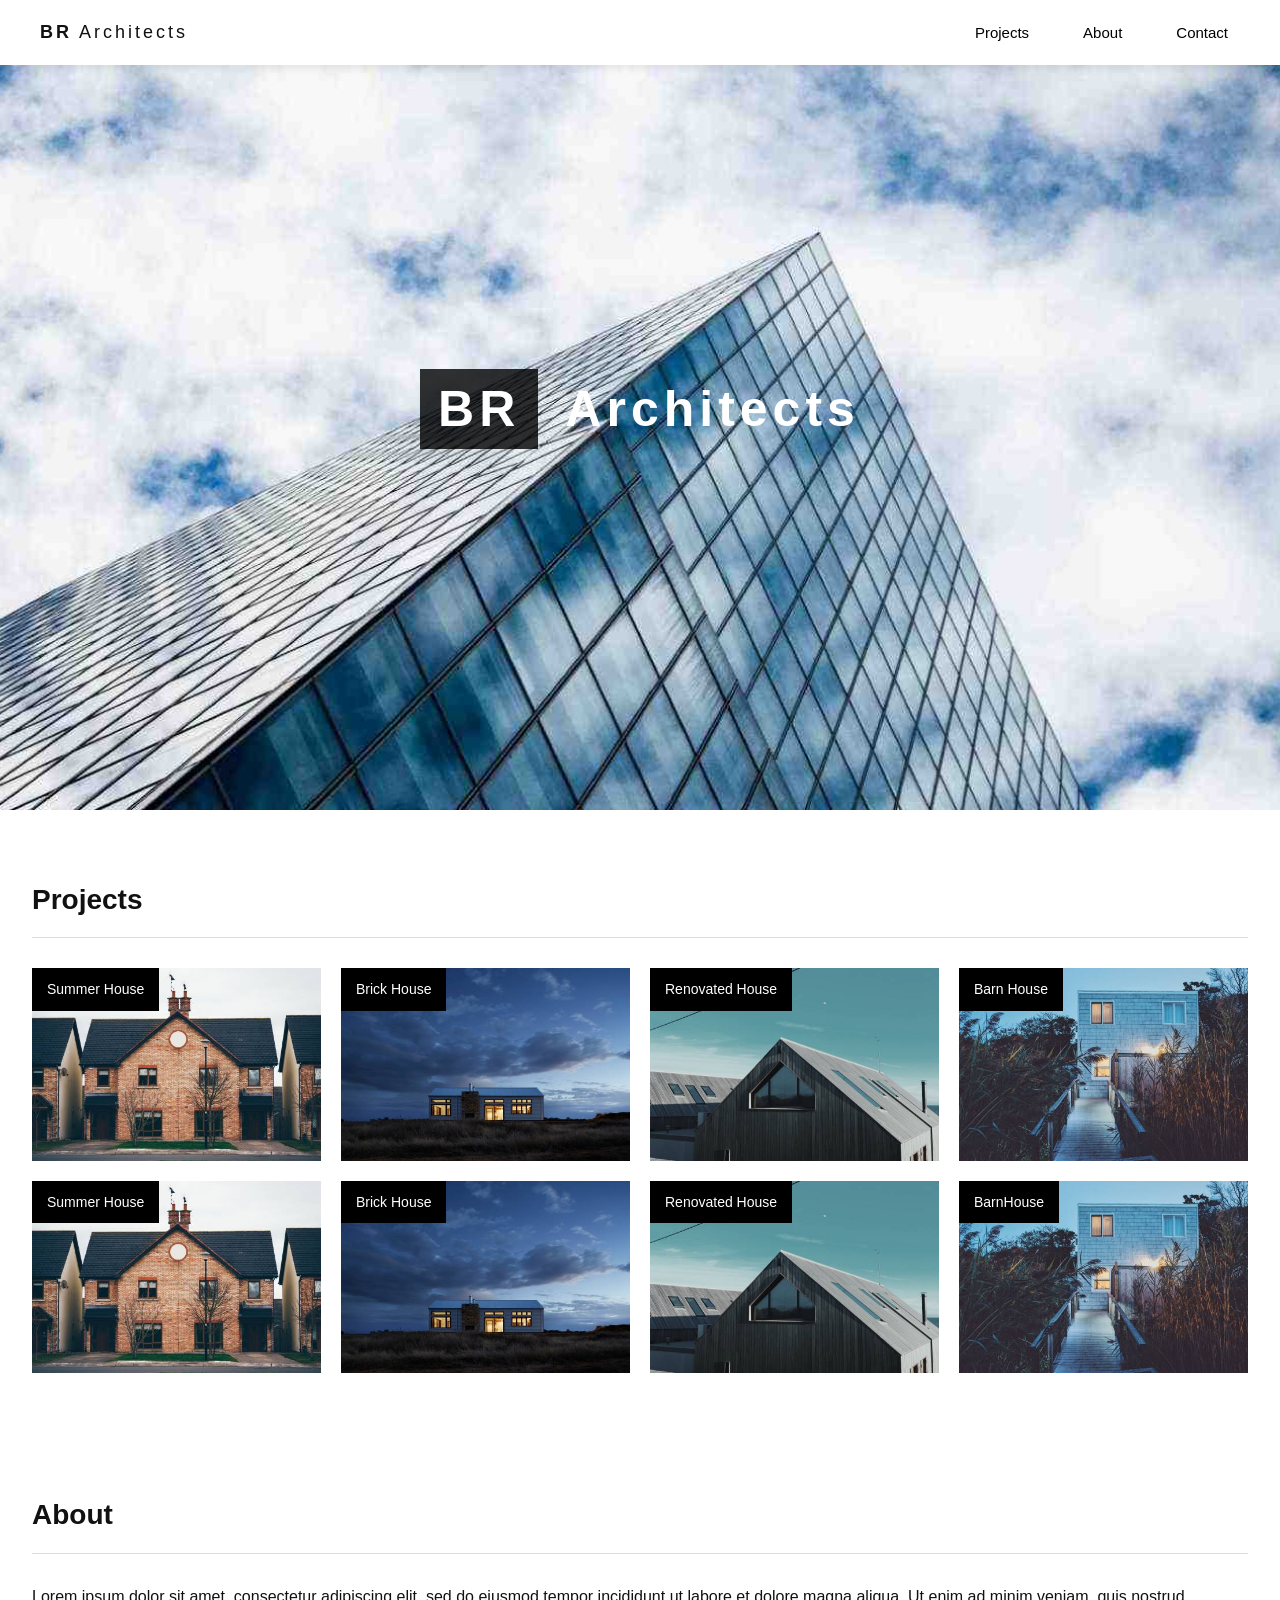
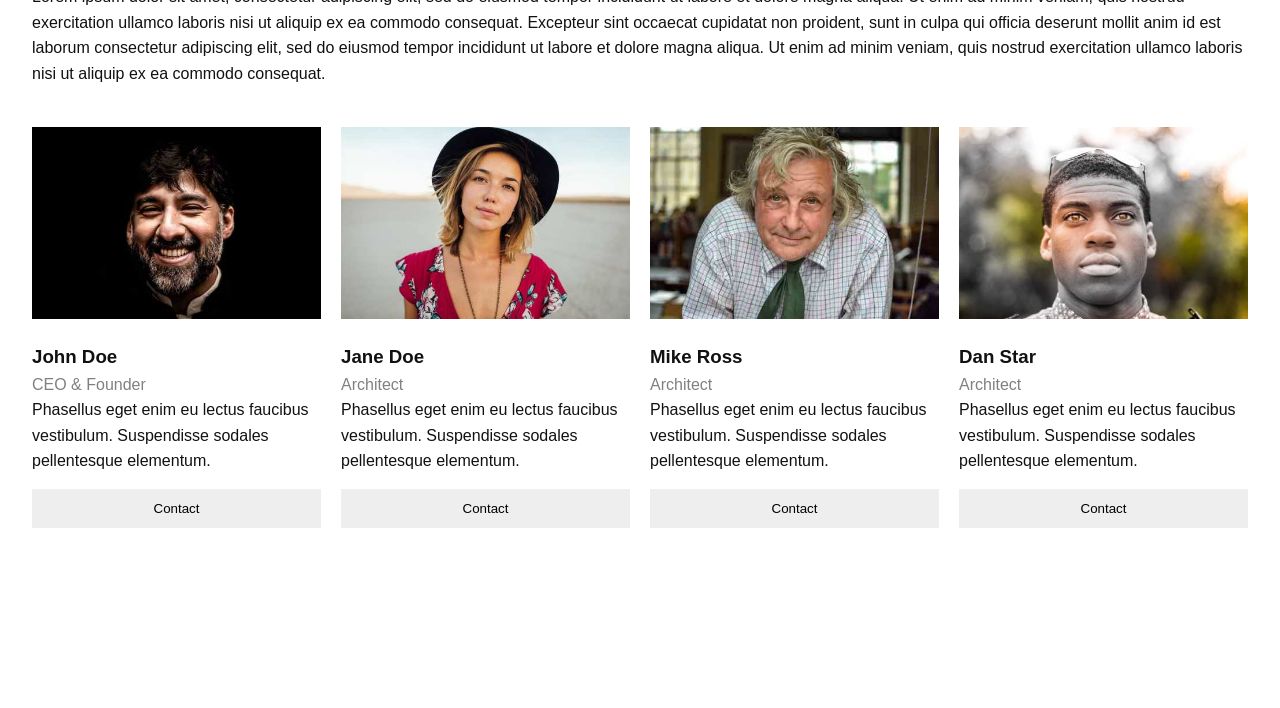
==== index.html @ 83868584 "initial" ====
<!DOCTYPE html>
<html lang="en">

<head>
    <meta charset="UTF-8">
    <meta name="viewport" content="width=device-width, initial-scale=1.0">
    <title>BR Architects</title>
    <!-- we linked we a css file -->
    <link rel="stylesheet" href="/styles.css">
</head>

<body>



    <!-- Navbar -->

    <nav class="navbar">

        <!-- the navbar logo -->
        <div class="logo">
            <span>BR</span> Architects
        </div>

        <!-- the navigation links -->
        <ul class="nav-links">
            <li><a href="#">Projects</a></li>
            <li><a href="#">About</a></li>
            <li><a href="#">Contact</a></li>
        </ul>
    </nav>

    <!-- Hero section -->

    <header class="hero">
        <!-- these image is an example of a self closing tag  -->
        <img src="/image.png" alt="Architecture" />

        <div class="hero-text">
            <h1><span>BR</span> Architects</h1>
        </div>
    </header>


    <!-- Main  -->


    <main class="container">

        <!-- Projects Section -->
        <section>

            <h2>Projects</h2>

            <div class="project-grid">
                <div class="project-card">
                    <span>Summer House</span>
                    <img src="/images/house2.jpg" alt="Summer House" />
                </div>
                <div class="project-card">
                    <span>Brick House</span>
                    <img src="/images/house3.jpg" alt="Brick House" />
                </div>
                <div class="project-card">
                    <span>Renovated House</span>
                    <img src="/images/house4.jpg" alt="Renovated House" />
                </div>
                <div class="project-card">
                    <span>Barn House</span>
                    <img src="/images/house5.jpg" alt="Barn House" />
                </div>
                <div class="project-card">
                    <span>Summer House</span>
                    <img src="/images/house2.jpg" alt="Summer House" />
                </div>
                <div class="project-card">
                    <span>Brick House</span>
                    <img src="/images/house3.jpg" alt="Brick House" />
                </div>
                <div class="project-card">
                    <span>Renovated House</span>
                    <img src="/images/house4.jpg" alt="Renovated House" />
                </div>
                <div class="project-card">
                    <span>BarnHouse</span>
                    <img src="/images/house5.jpg" alt="Barn House" />
                </div>

            </div>


        </section>

        <!-- About Section -->
        <section>
            <h2>About</h2>
            <p class="about-text">Lorem ipsum dolor sit amet, consectetur adipiscing elit, sed do eiusmod tempor
                incididunt ut labore et dolore magna aliqua. Ut enim ad minim veniam, quis nostrud exercitation ullamco
                laboris nisi ut aliquip ex ea commodo consequat. Excepteur sint occaecat cupidatat non proident, sunt in
                culpa qui officia deserunt mollit anim id est laborum consectetur adipiscing elit, sed do eiusmod tempor
                incididunt ut labore et dolore magna aliqua. Ut enim ad minim veniam, quis nostrud exercitation ullamco
                laboris nisi ut aliquip ex ea commodo consequat.</p>

            <!-- grid card of the about section -->

            <div class="teams-grid">
                <div class="team-card">
                    <img src="/images/team2.jpg" alt="Team Member" />
                    <h3>John Doe</h3>
                    <span>CEO & Founder</span>
                    <p>Phasellus eget enim eu lectus faucibus vestibulum. Suspendisse sodales pellentesque elementum.
                    </p>
                    <button>Contact</button>
                </div>
                <div class="team-card">
                    <img src="/images/team1.jpg" alt="Team Member" />
                    <h3>Jane Doe</h3>
                    <span>Architect</span>
                    <p>Phasellus eget enim eu lectus faucibus vestibulum. Suspendisse sodales pellentesque elementum.
                    </p>
                    <button>Contact</button>
                </div>
                <div class="team-card">
                    <img src="/images/team3.jpg" alt="Team Member" />
                    <h3>Mike Ross</h3>
                    <span>Architect</span>
                    <p>Phasellus eget enim eu lectus faucibus vestibulum. Suspendisse sodales pellentesque elementum.
                    </p>
                    <button>Contact</button>
                </div>
                <div class="team-card">
                    <img src="/images/team4.jpg" alt="Team Member" />
                    <h3>Dan Star</h3>
                    <span>Architect</span>
                    <p>Phasellus eget enim eu lectus faucibus vestibulum. Suspendisse sodales pellentesque elementum.
                    </p>
                    <button>Contact</button>
                </div>

            </div>
        </section>

        <!-- Contact Section -->
        <section>

        </section>



    </main>

</body>

</html>
---- styles.css ----
* {
    margin: 0;
    padding: 0;
    box-sizing: border-box;
}


body {
    font-family: Arial, sans-serif;
    color: #111;
    line-height: 1.6;
}

.navbar {
    position: fixed;
    top: 0;
    width: 100%;
    background: white;
    display: flex;
    justify-content: space-between;
    align-items: center;
    padding: 18px 40px;
    box-shadow: 0 2px 10px rgba(0, 0, 0, 0.1);
    z-index: 1000;
}

.logo {
    font-size: 18px;
    letter-spacing: 3px;
}

.logo span {
    font-weight: bold;
}

.nav-links {
    display: flex;
    gap: 30px;
    list-style: none;
}

.nav-links a {
    text-decoration: none;
    color: black;
    font-size: 15px;
    transition: 0.3s;
    padding: 10px 12px;
}

.nav-links a:hover {
    background: gray;
    opacity: 0.7;
    color: white;
    padding: 10px 12px;

}

.hero {
    position: relative;
    /* margin-top: 70px; */
}

.hero img {
    width: 100%;
    height: 90vh;
    object-fit: cover;
}

.hero-text {
    position: absolute;
    inset: 0;
    display: flex;
    justify-content: center;
    align-items: center;
    ;
}

.hero-text h1 {
    color: white;
    font-size: 50px;
    letter-spacing: 5px;
}

.hero-text span {
    background: rgba(0, 0, 0, 0.8);
    padding: 12px 18px;
    margin-right: 10px;

}


/* container  */


.container {
    width: 95%;
    max-width: 1400px;
    margin: auto;
}

section {
    padding: 60px 0;
}

section h2 {
    margin-bottom: 30px;
    border-bottom: 1px solid #ddd;
    padding-bottom: 15px;
    font-size: 28px;
}

/* Projects will be under grid layout */

.project-grid {
    display: grid;
    grid-template-columns: repeat(4, 1fr);
    gap: 20px;
}

.project-card {
    position: relative;
}

.project-card img {
    width: 100%;
    display: block;
}

.project-card span {
    position: absolute;
    top: 0;
    left: 0;
    background: black;
    color: white;
    padding: 10px 15px;
    font-size: 14px;
}

.about-text {
    margin-bottom: 40px;
}

.teams-grid {
    display: grid;
    grid-template-columns: repeat(4, 1fr);
    gap: 20px;
}

.team-card img {
    width: 100%;

}

.team-card h3 {
    margin-top: 15px;
}

.team-card span {
    color: gray;
    margin: 10px 0;
}

.team-card button {
    width: 100%;
    border: none;
    padding: 12px;
    margin-top: 15px;
    /* these make our cursor how hand form  */
    cursor: pointer;
    background: #eee;
    transition: 0.3s;
}

.team-card button:hover {
    background: #ddd;
}
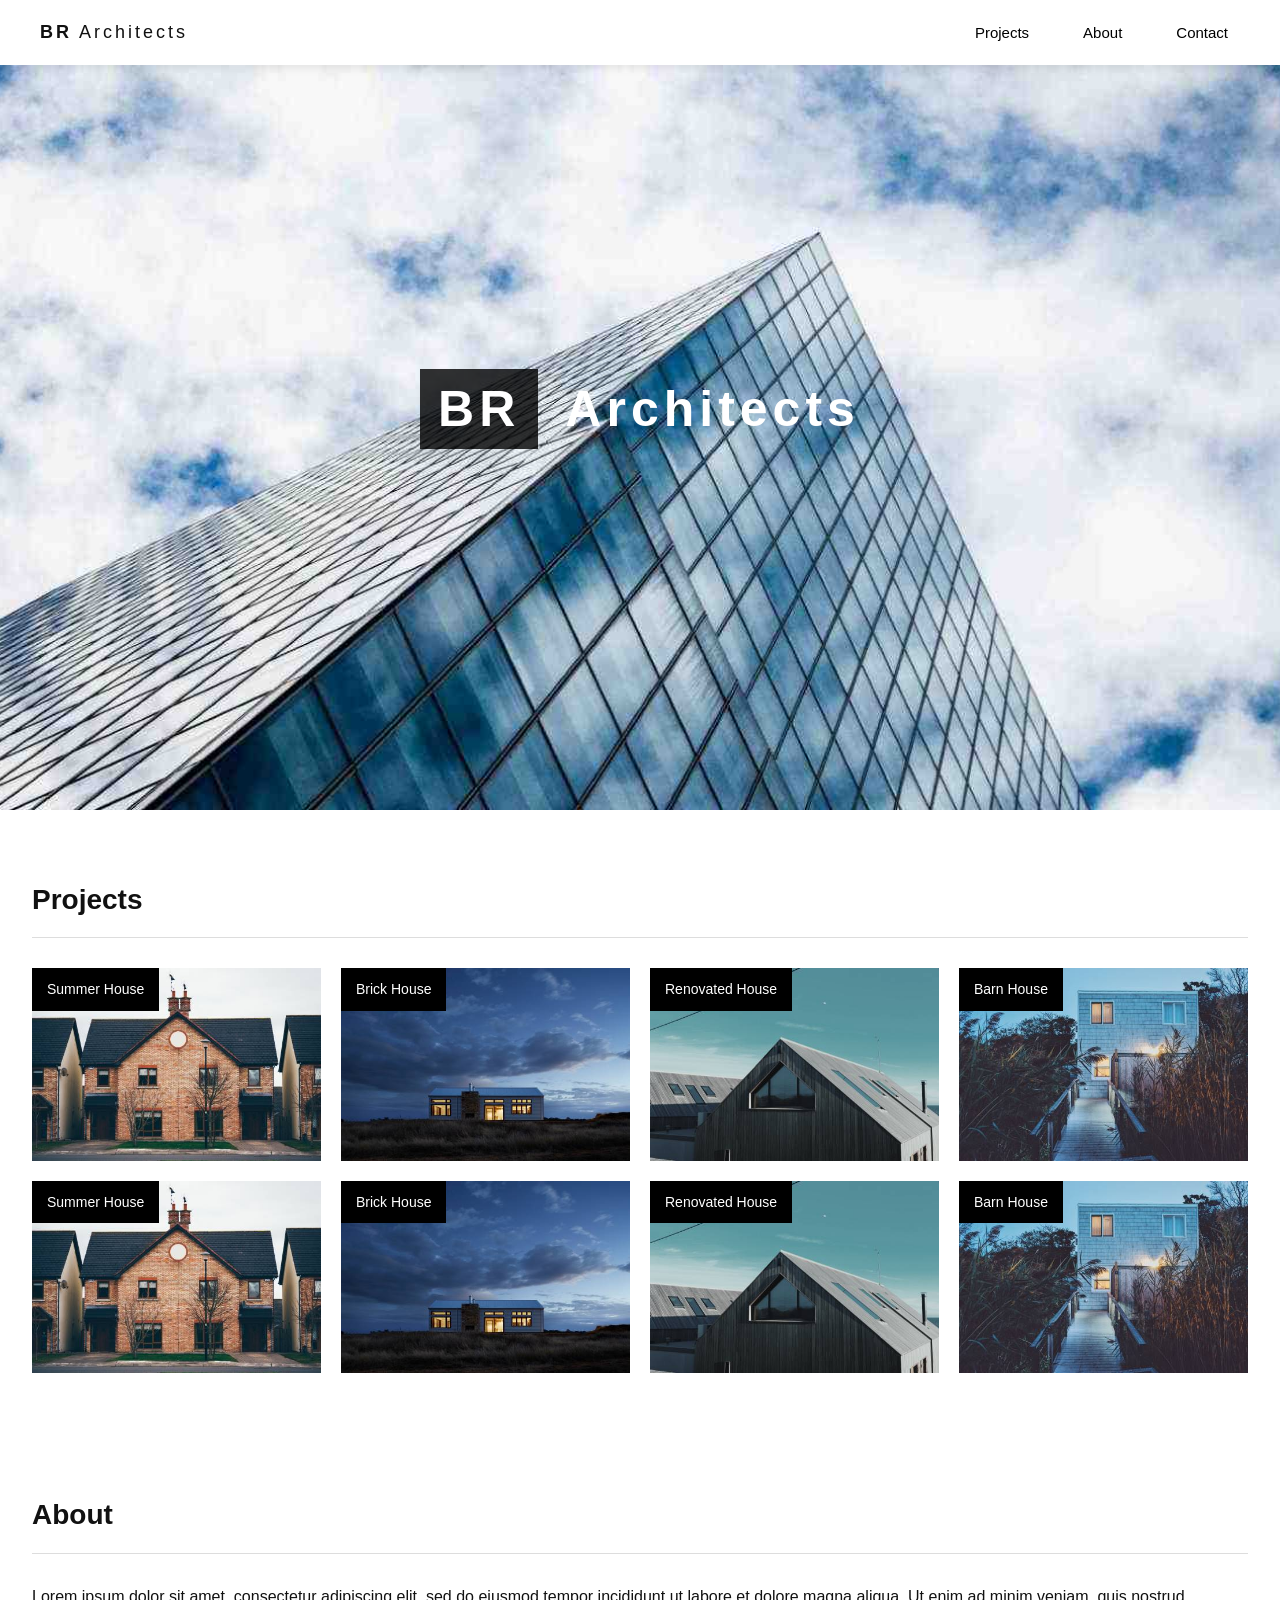
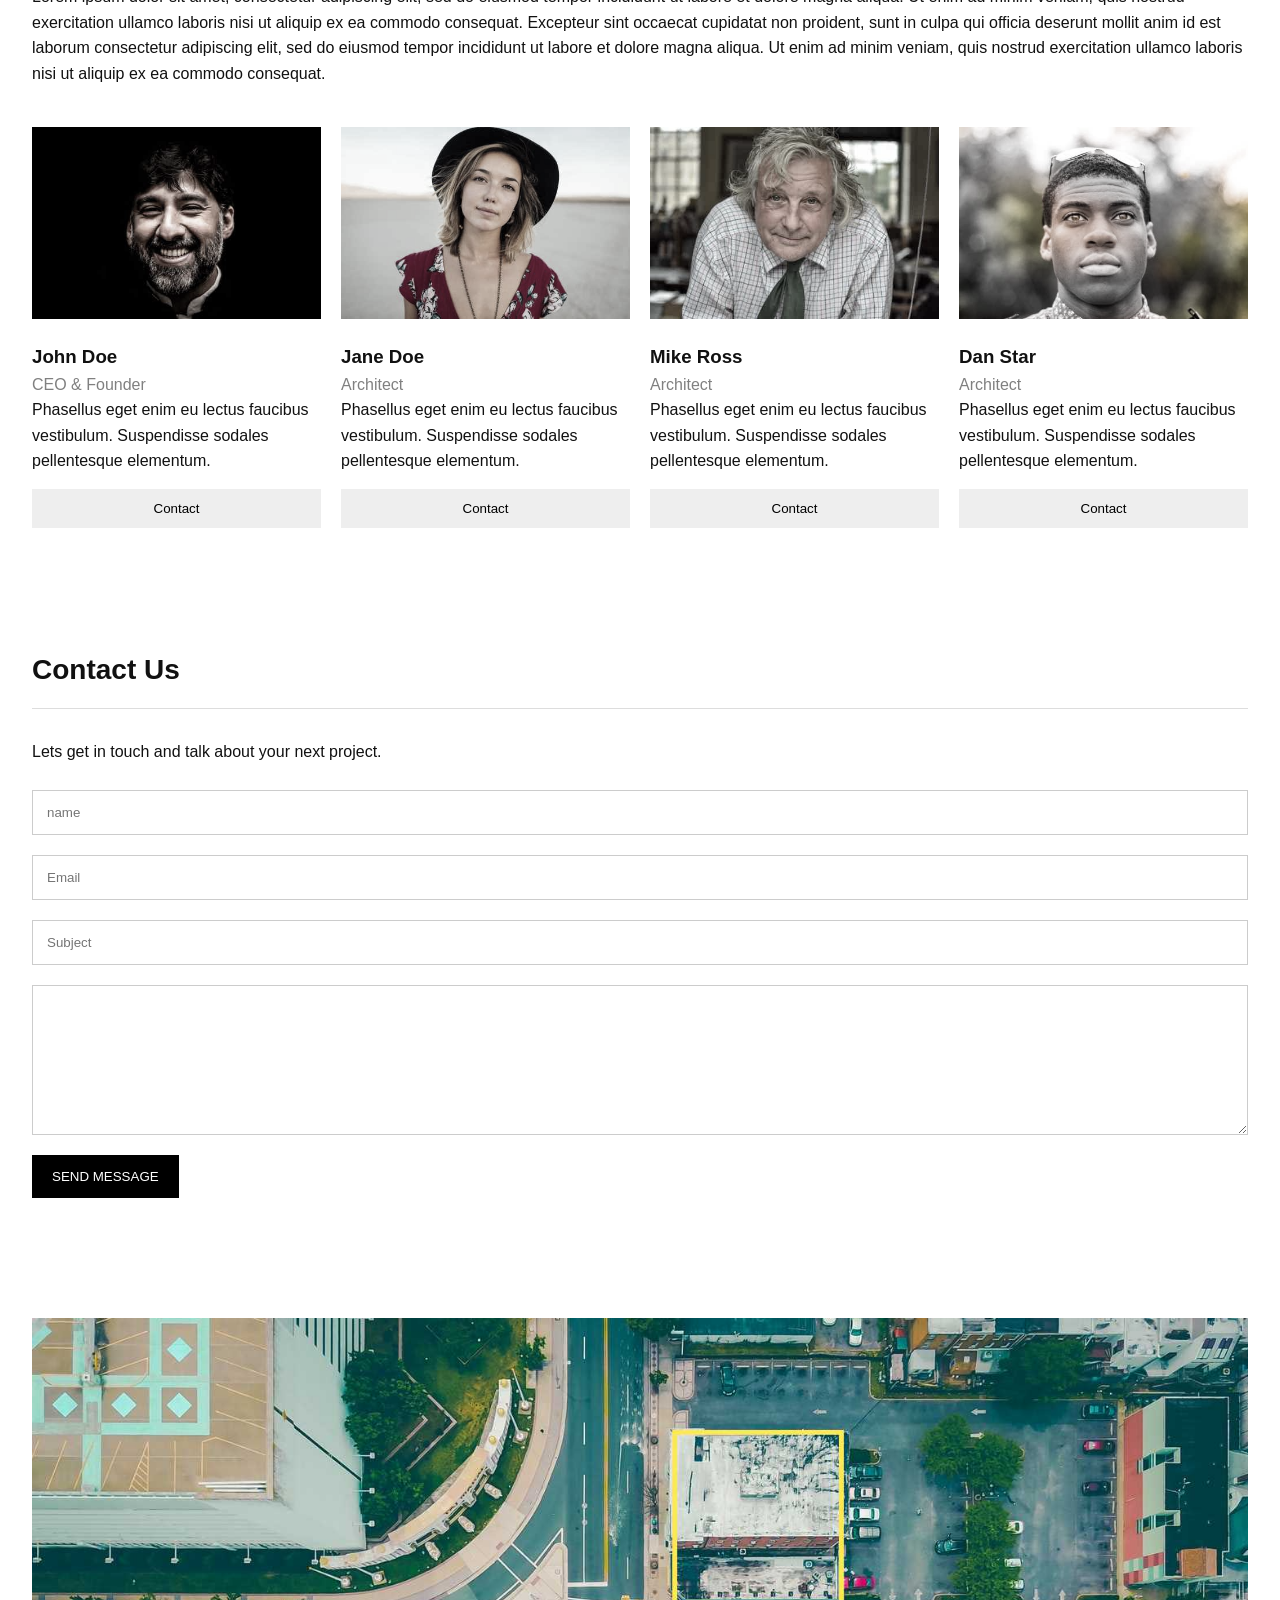
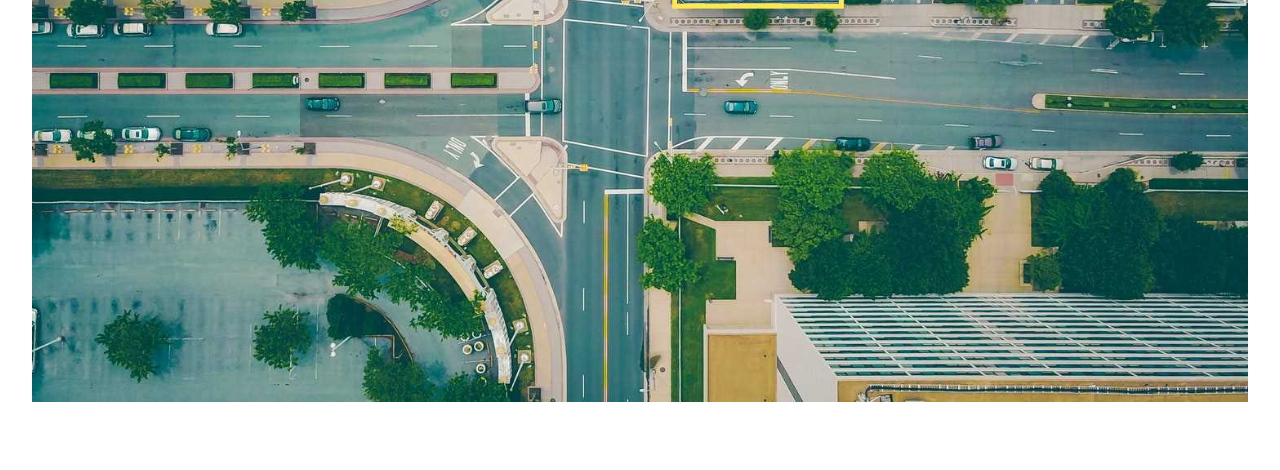
==== commit 34c97887: "added images and html and css" ====
--- a/index.html
+++ b/index.html
@@ -82,7 +82,7 @@
                     <img src="/images/house4.jpg" alt="Renovated House" />
                 </div>
                 <div class="project-card">
-                    <span>BarnHouse</span>
+                    <span>Barn House</span>
                     <img src="/images/house5.jpg" alt="Barn House" />
                 </div>
 
@@ -142,7 +142,26 @@
 
         <!-- Contact Section -->
         <section>
+            <h2>Contact Us</h2>
+            <p>Lets get in touch and talk about your next project.</p> <br />
+            <form class="contact-form">
+                <input type="name" placeholder="name" required>
+                <input type="email" placeholder="Email" required>
+                <input type="text" placeholder="Subject" required>
+                
 
+
+                <textarea>
+
+                </textarea>
+                <button type="submit">
+                    SEND MESSAGE
+                </button>
+                
+            </form>
+        </section> 
+        <section>
+            <image src="/images/image.png" alt="Architecture" style="width: 100%; max-width: 100%;" />
         </section>
 
 
--- a/styles.css
+++ b/styles.css
@@ -148,6 +148,7 @@
 
 .team-card img {
     width: 100%;
+    filter: grayscale(70%);
 
 }
 
@@ -173,4 +174,32 @@
 
 .team-card button:hover {
     background: #ddd;
-}+}
+.contact-form{
+display: flex;
+flex-direction: column;
+gap: 20px;
+}
+.contact-form input, 
+.contact-form textarea {
+    padding: 14px;
+    border: 1px solid #ccc;
+    width: 100%;
+}
+
+
+.contact-form textarea {
+    min-height: 150px;
+    resize: vertical;
+
+}
+.contact-form button {
+    width: fit-content;
+    padding: 14px 20px;
+    border: none;
+    background: black ;
+    color: white;
+    cursor: pointer;
+    
+}
+
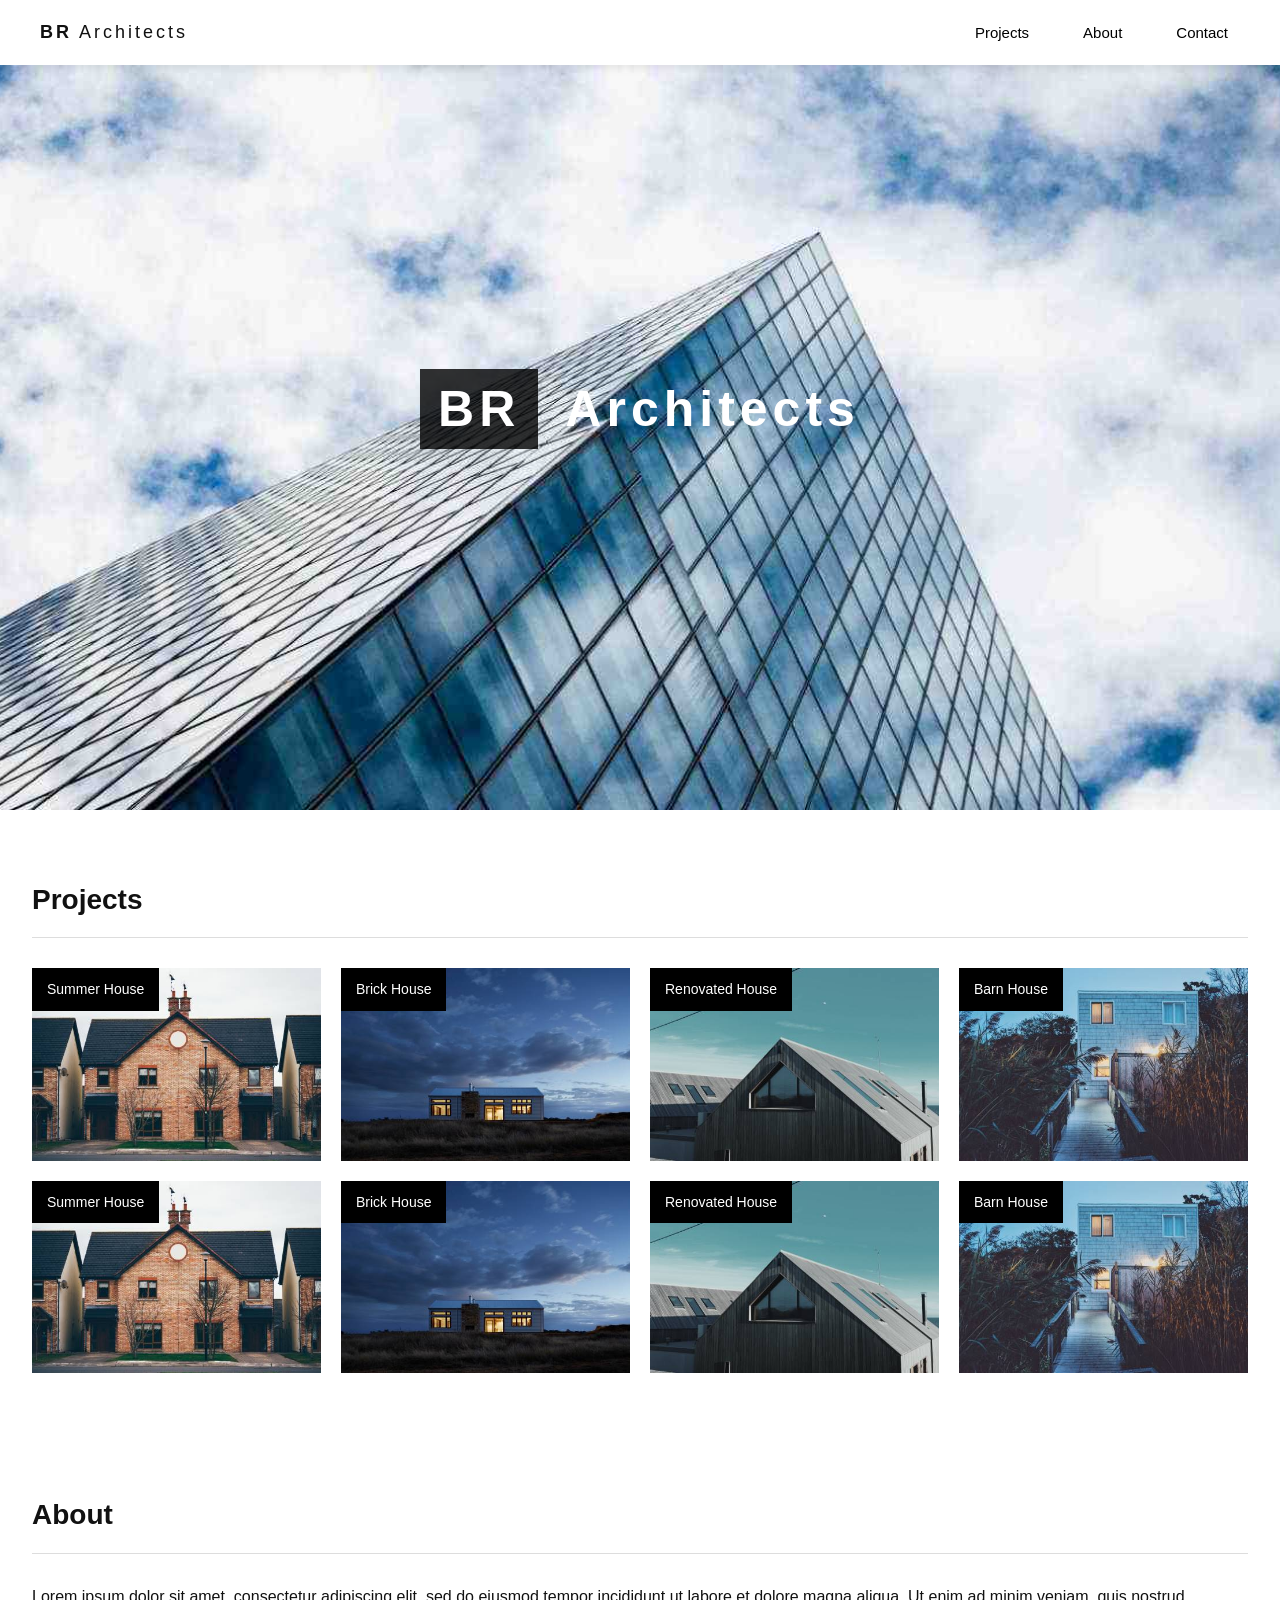
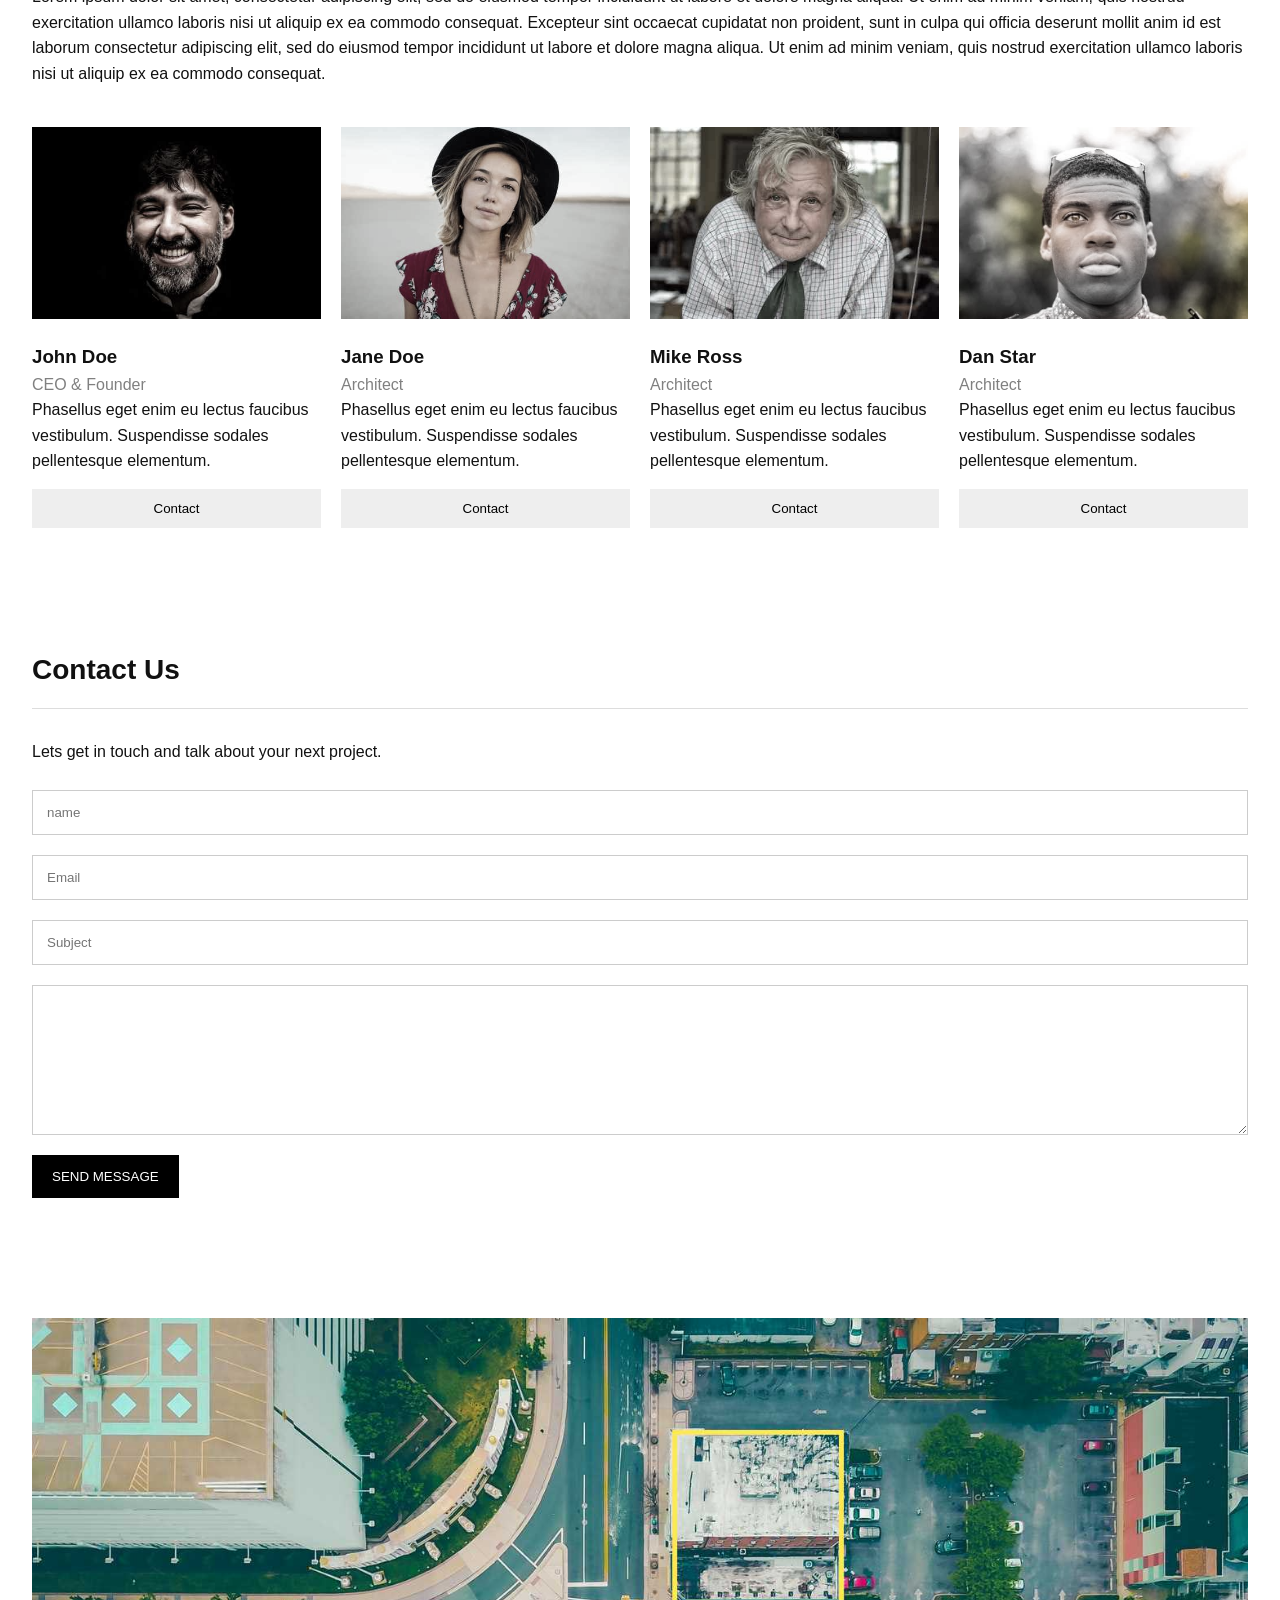
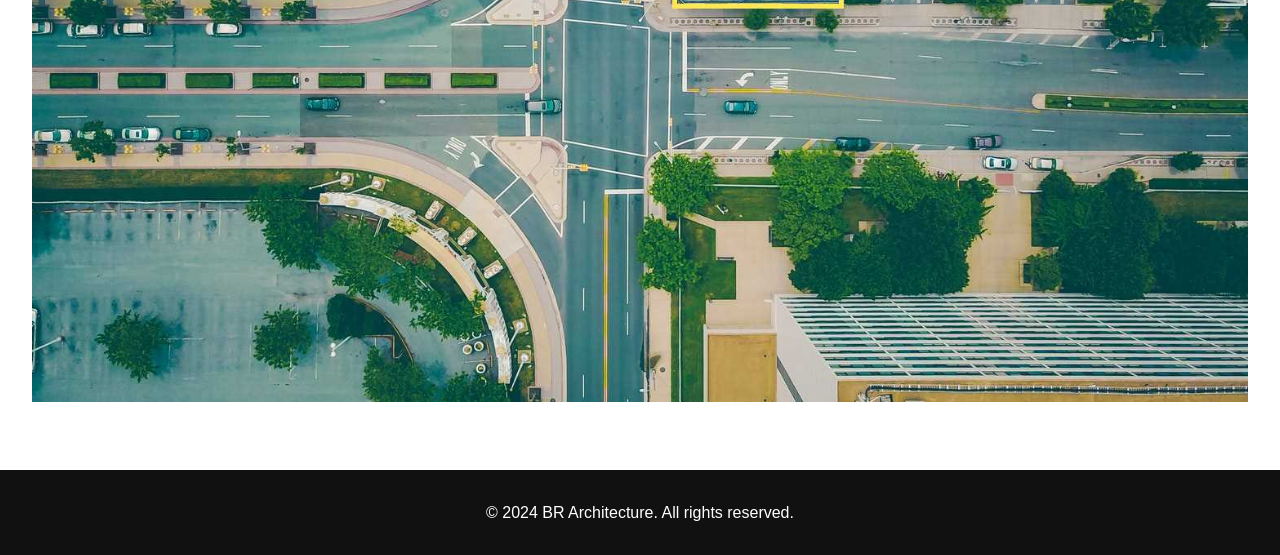
==== commit f8bcbef0: "added responsiveness" ====
--- a/index.html
+++ b/index.html
@@ -161,13 +161,14 @@
             </form>
         </section> 
         <section>
-            <image src="/images/image.png" alt="Architecture" style="width: 100%; max-width: 100%;" />
+            <image src="/images/image.png" alt="Architecture" class="image"/>
         </section>
+    </main>
+          <footer>
+          <p>&copy; 2024 BR Architecture. All rights reserved.</p>
+         </footer>
 
-
-
-    </main>
 
 </body>
 
-</html>+</html> 
--- a/styles.css
+++ b/styles.css
@@ -202,4 +202,39 @@
     cursor: pointer;
     
 }
-
+.image {
+    width: 100%;
+}
+
+footer 
+{
+    background: #111;
+    color: white;
+    text-align: center;
+    padding: 30px 0;
+}
+@media (max-width: 768px) {
+    .navbar{
+        flex-direction: column;
+        gap: 15px;
+    }
+    .nav-links {
+        
+        gap: 15px;
+    }
+    .hero img { height: 70vh}
+    .hero-text h1 {
+        font-size: 28px;
+        text-align: center;
+
+    }
+    @media (max-width: 600px) {
+    .project-grid,
+    .teams-grid {
+        grid-template-columns: 1fr;
+
+        }
+
+        
+        }
+    }
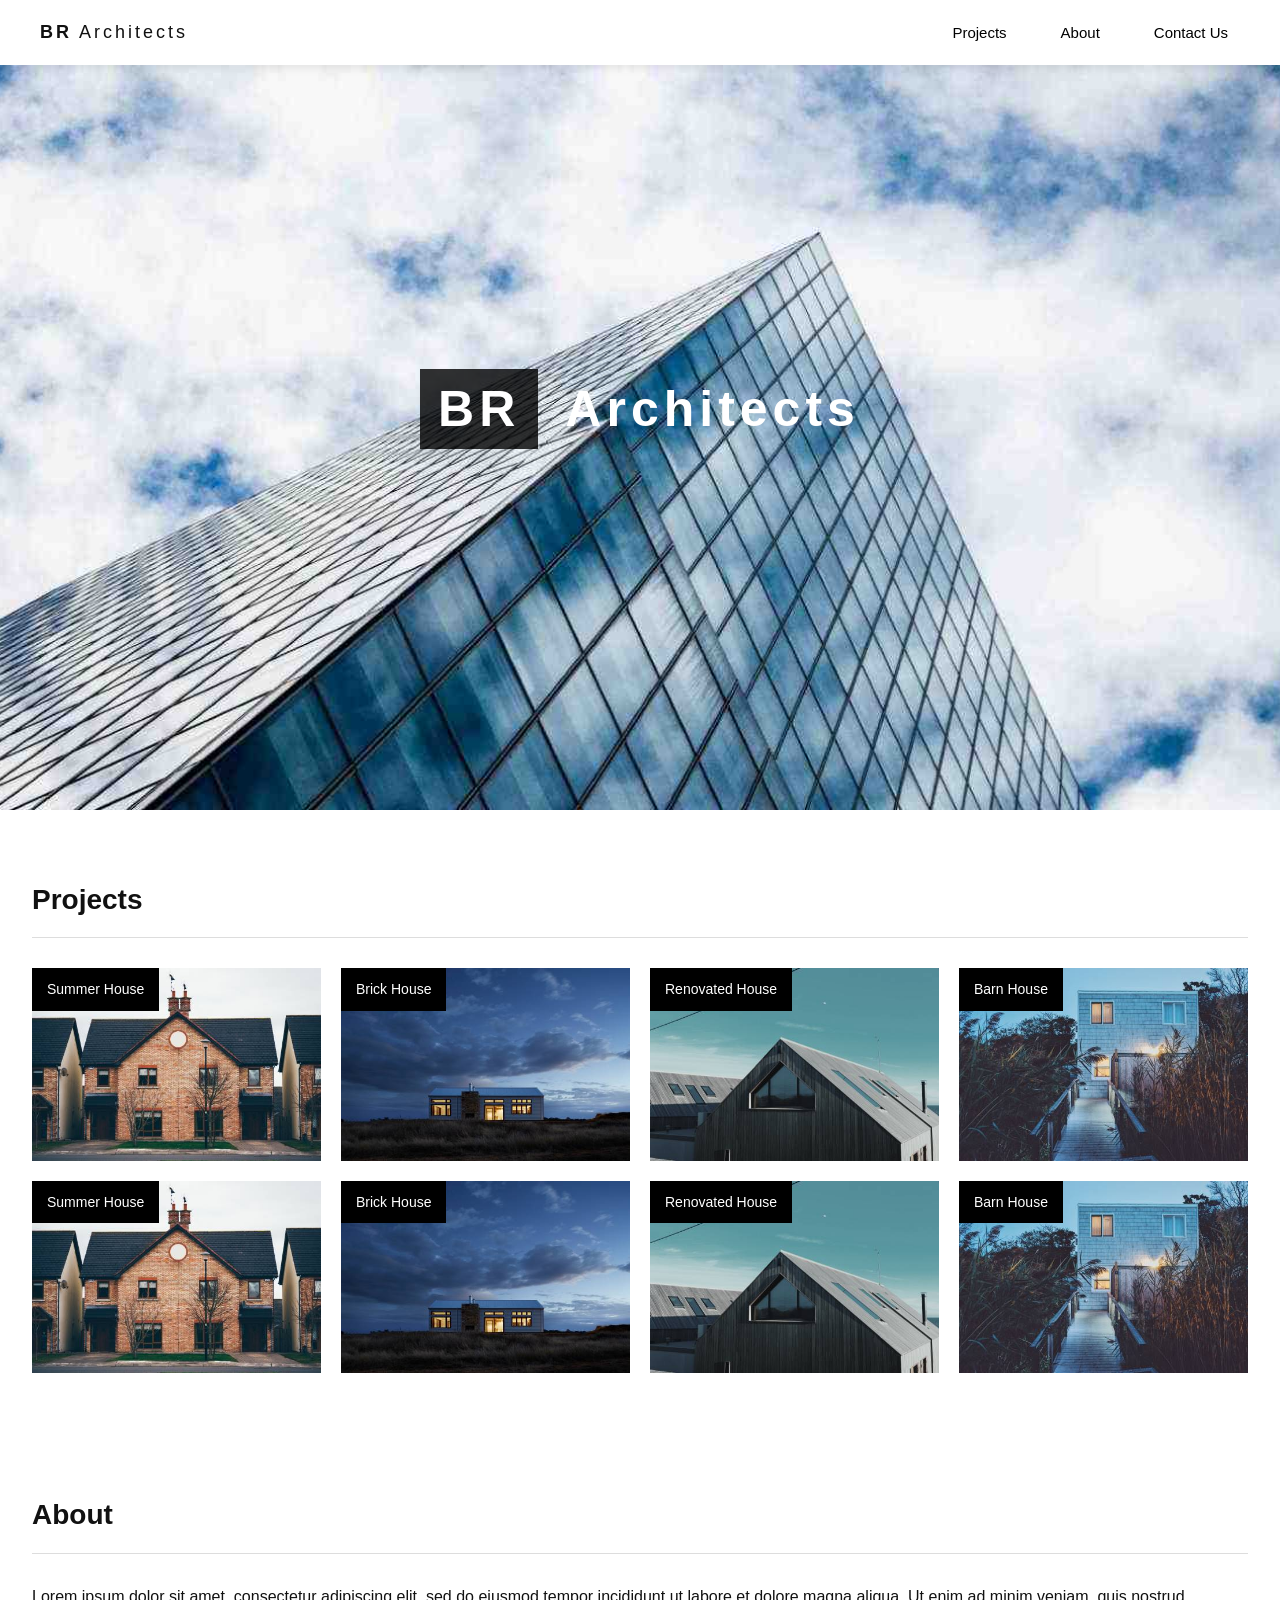
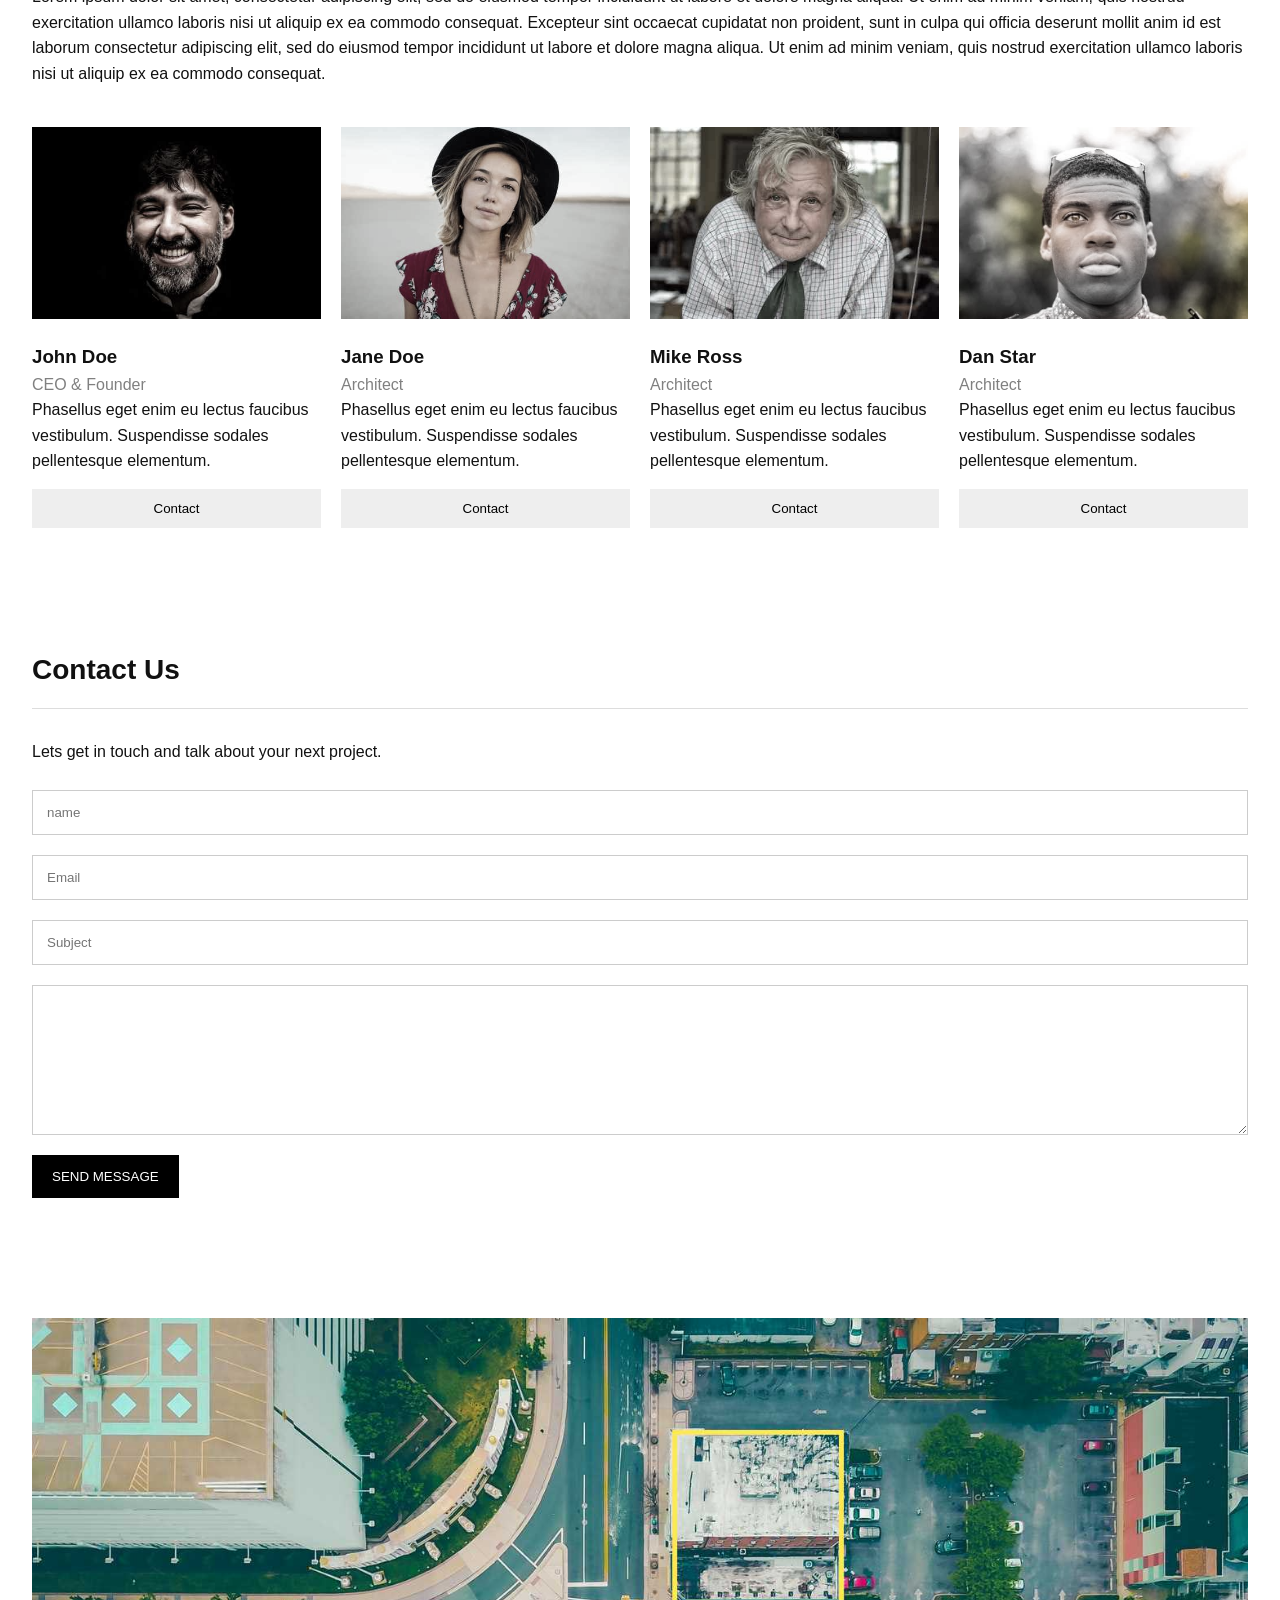
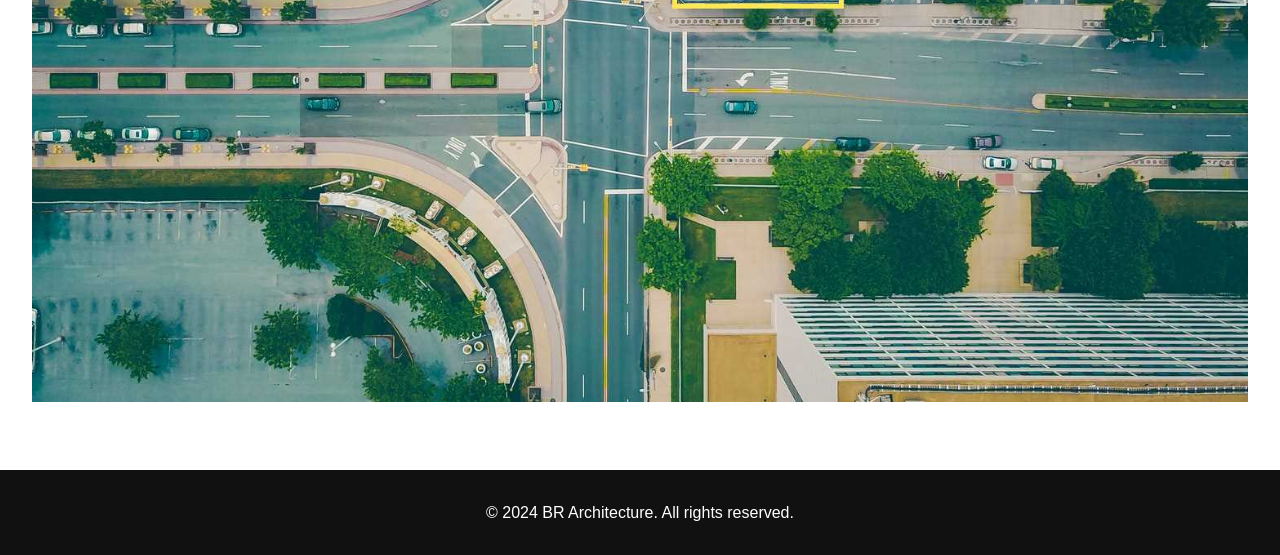
==== commit 8ee9c8ba: "added link" ====
--- a/index.html
+++ b/index.html
@@ -24,9 +24,9 @@
 
         <!-- the navigation links -->
         <ul class="nav-links">
-            <li><a href="#">Projects</a></li>
-            <li><a href="#">About</a></li>
-            <li><a href="#">Contact</a></li>
+            <li><a href="#Projects">Projects</a></li>
+            <li><a href="#About">About</a></li>
+            <li><a href="#Contact Us">Contact Us</a></li>
         </ul>
     </nav>
 
@@ -48,7 +48,7 @@
     <main class="container">
 
         <!-- Projects Section -->
-        <section>
+        <section id="Projects">
 
             <h2>Projects</h2>
 
@@ -92,7 +92,7 @@
         </section>
 
         <!-- About Section -->
-        <section>
+        <section id="About">
             <h2>About</h2>
             <p class="about-text">Lorem ipsum dolor sit amet, consectetur adipiscing elit, sed do eiusmod tempor
                 incididunt ut labore et dolore magna aliqua. Ut enim ad minim veniam, quis nostrud exercitation ullamco
@@ -141,7 +141,7 @@
         </section>
 
         <!-- Contact Section -->
-        <section>
+        <section id="Contact Us">
             <h2>Contact Us</h2>
             <p>Lets get in touch and talk about your next project.</p> <br />
             <form class="contact-form">
